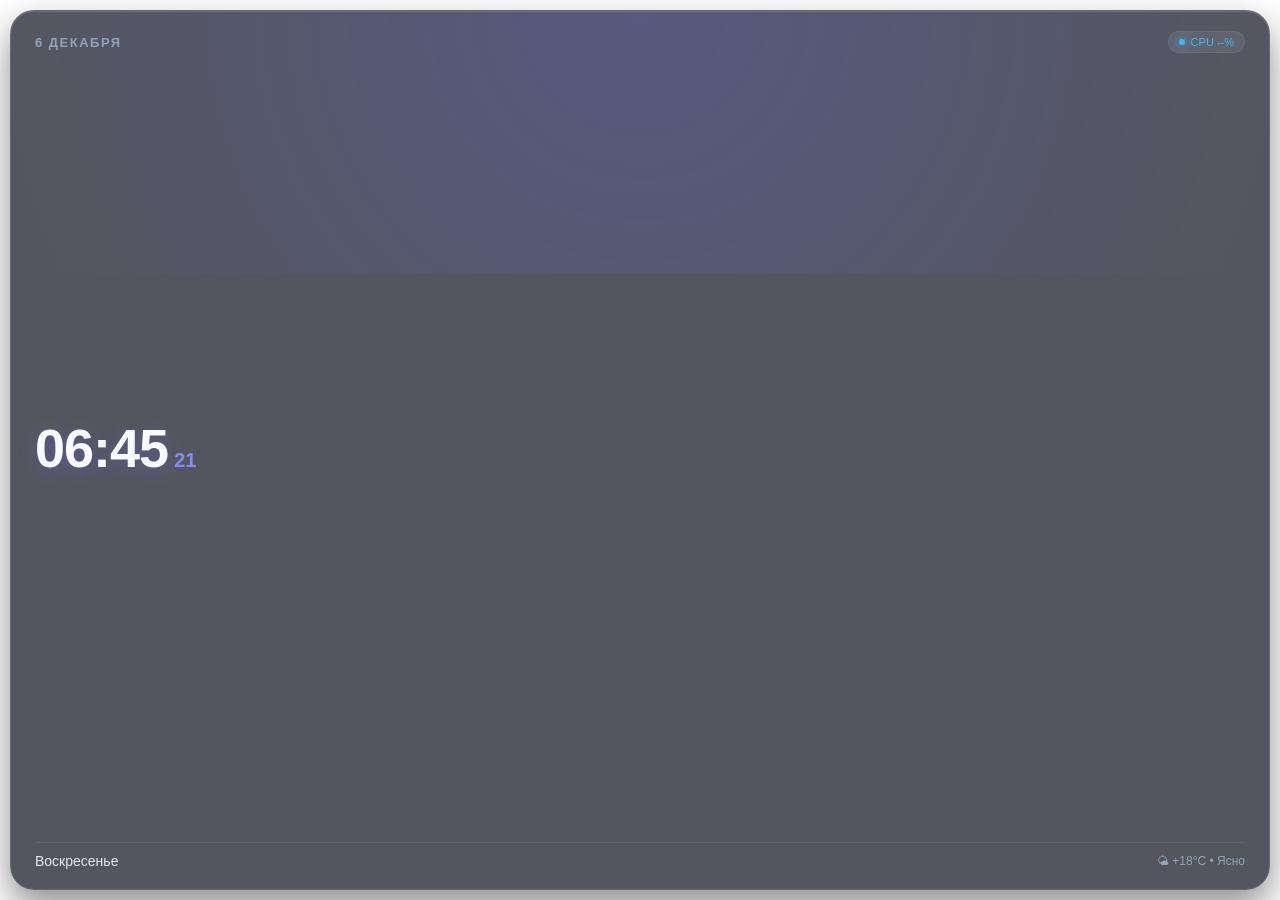
==== StarterWidgets/com.chatty.clock-glass/index.html @ 7f58de25 "feat: initial release of ChattyWidgets desktop engine, widget store, workshop, and 5 starter package" ====
<!DOCTYPE html>
<html lang="ru">
<head>
  <meta charset="UTF-8">
  <meta name="viewport" content="width=device-width, initial-scale=1.0">
  <title>Стеклянные Часы</title>
  <style>
    * {
      box-sizing: border-box;
      margin: 0;
      padding: 0;
      user-select: none;
      -webkit-user-select: none;
    }
    body {
      font-family: 'Segoe UI', -apple-system, BlinkMacSystemFont, Roboto, sans-serif;
      background: transparent;
      height: 100vh;
      display: flex;
      align-items: center;
      justify-content: center;
      padding: 10px;
      overflow: hidden;
    }
    .widget-card {
      width: 100%;
      height: 100%;
      background: rgba(18, 22, 34, 0.72);
      backdrop-filter: blur(20px);
      -webkit-backdrop-filter: blur(20px);
      border: 1px solid rgba(255, 255, 255, 0.12);
      border-radius: 24px;
      padding: 20px 24px;
      display: flex;
      flex-direction: column;
      justify-content: space-between;
      box-shadow: 0 16px 36px rgba(0, 0, 0, 0.45), inset 0 1px 0 rgba(255, 255, 255, 0.15);
      position: relative;
      overflow: hidden;
    }
    .widget-card::before {
      content: '';
      position: absolute;
      top: -30%;
      left: -20%;
      width: 140%;
      height: 60%;
      background: radial-gradient(circle, rgba(99, 102, 241, 0.22) 0%, transparent 70%);
      pointer-events: none;
    }
    .top-bar {
      display: flex;
      justify-content: space-between;
      align-items: center;
    }
    .date-label {
      font-size: 13px;
      font-weight: 600;
      text-transform: uppercase;
      letter-spacing: 1.5px;
      color: #94A3B8;
    }
    .system-pill {
      background: rgba(255, 255, 255, 0.08);
      border: 1px solid rgba(255, 255, 255, 0.06);
      padding: 4px 10px;
      border-radius: 20px;
      font-size: 11px;
      color: #38BDF8;
      display: flex;
      align-items: center;
      gap: 6px;
      font-weight: 500;
    }
    .system-dot {
      width: 6px;
      height: 6px;
      background: #38BDF8;
      border-radius: 50%;
      box-shadow: 0 0 8px #38BDF8;
    }
    .time-container {
      display: flex;
      align-items: baseline;
      gap: 6px;
      margin: 8px 0;
    }
    .time-digits {
      font-size: 54px;
      font-weight: 700;
      color: #F8FAFC;
      letter-spacing: -1px;
      text-shadow: 0 4px 16px rgba(99, 102, 241, 0.35);
      font-variant-numeric: tabular-nums;
    }
    .seconds-badge {
      font-size: 20px;
      font-weight: 600;
      color: #818CF8;
      font-variant-numeric: tabular-nums;
    }
    .bottom-bar {
      display: flex;
      justify-content: space-between;
      align-items: center;
      border-top: 1px solid rgba(255, 255, 255, 0.08);
      padding-top: 10px;
    }
    .day-name {
      font-size: 14px;
      font-weight: 500;
      color: #E2E8F0;
    }
    .weather-hint {
      font-size: 12px;
      color: #94A3B8;
      display: flex;
      align-items: center;
      gap: 5px;
    }
  </style>
</head>
<body>
  <div class="widget-card">
    <div class="top-bar">
      <div class="date-label" id="dateLabel">16 ОКТЯБРЯ</div>
      <div class="system-pill" id="systemPill">
        <span class="system-dot"></span>
        <span id="cpuPill">CPU --%</span>
      </div>
    </div>

    <div class="time-container">
      <span class="time-digits" id="timeDigits">00:00</span>
      <span class="seconds-badge" id="secondsBadge">00</span>
    </div>

    <div class="bottom-bar">
      <div class="day-name" id="dayName">Пятница</div>
      <div class="weather-hint" id="weatherHint">🌤 +18°C • Ясно</div>
    </div>
  </div>

  <script>
    const days = ['Воскресенье', 'Понедельник', 'Вторник', 'Среда', 'Четверг', 'Пятница', 'Суббота'];
    const months = ['ЯНВАРЯ', 'ФЕВРАЛЯ', 'МАРТА', 'АПРЕЛЯ', 'МАЯ', 'ИЮНЯ', 'ИЮЛЯ', 'АВГУСТА', 'СЕНТЯБРЯ', 'ОКТЯБРЯ', 'НОЯБРЯ', 'ДЕКАБРЯ'];

    function updateClock() {
      const now = new Date();
      const h = String(now.getHours()).padStart(2, '0');
      const m = String(now.getMinutes()).padStart(2, '0');
      const s = String(now.getSeconds()).padStart(2, '0');

      document.getElementById('timeDigits').textContent = `${h}:${m}`;
      document.getElementById('secondsBadge').textContent = s;

      document.getElementById('dayName').textContent = days[now.getDay()];
      document.getElementById('dateLabel').textContent = `${now.getDate()} ${months[now.getMonth()]}`;
    }

    function updateSystem() {
      if (window.chatty) {
        try {
          const cpu = Math.round(window.chatty.getCpu());
          document.getElementById('cpuPill').textContent = `CPU ${cpu}%`;
        } catch (e) {
          // ignore
        }
      }
    }

    updateClock();
    setInterval(updateClock, 1000);
    setInterval(updateSystem, 2000);
  </script>
</body>
</html>
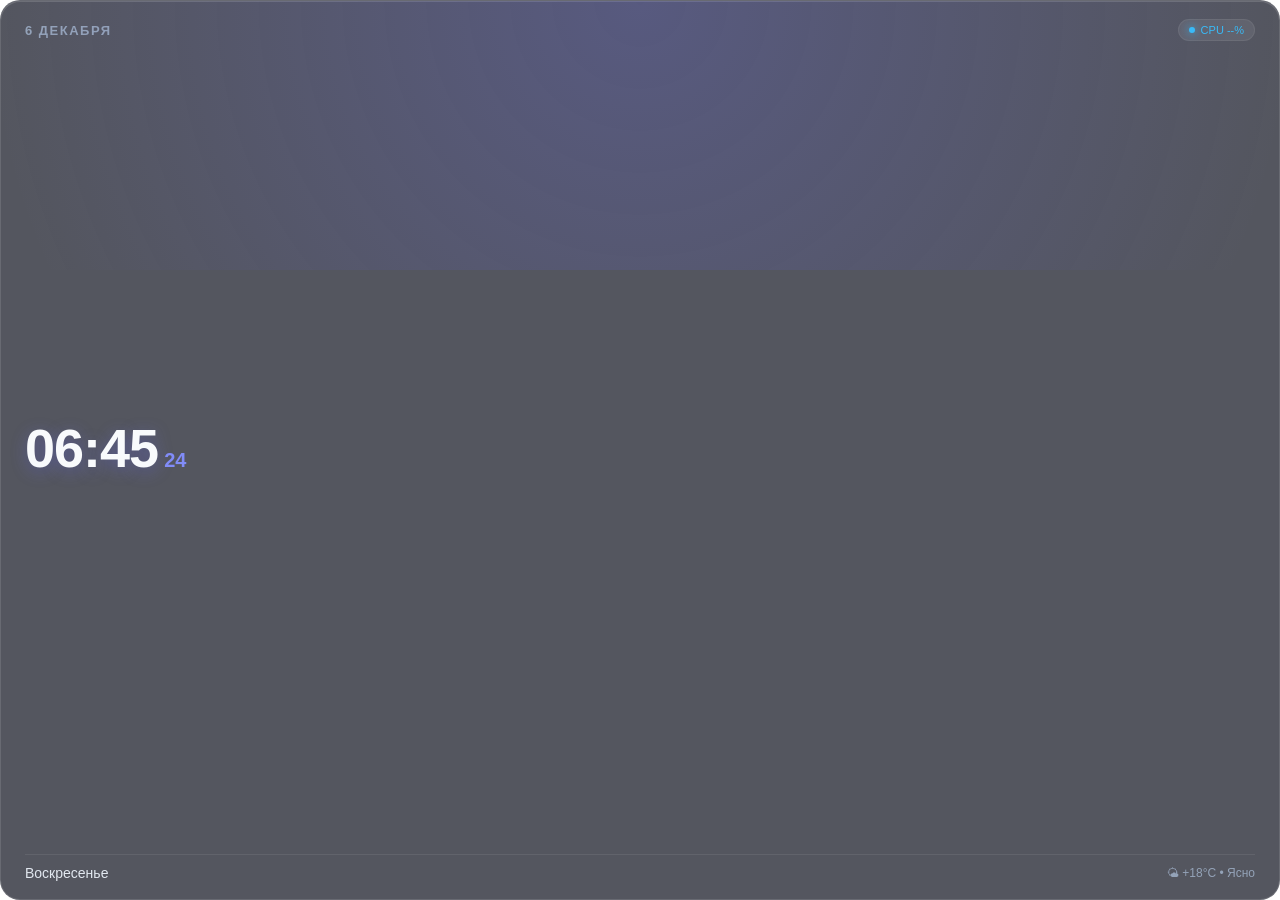
==== commit 7386d221: "fix: remove square shadow, nest blue anchor dot inside widget, enable web dragging and custom contex" ====
--- a/StarterWidgets/com.chatty.clock-glass/index.html
+++ b/StarterWidgets/com.chatty.clock-glass/index.html
@@ -15,11 +15,13 @@
     body {
       font-family: 'Segoe UI', -apple-system, BlinkMacSystemFont, Roboto, sans-serif;
       background: transparent;
+      width: 100vw;
       height: 100vh;
       display: flex;
-      align-items: center;
-      justify-content: center;
-      padding: 10px;
+      align-items: stretch;
+      justify-content: stretch;
+      padding: 0;
+      margin: 0;
       overflow: hidden;
     }
     .widget-card {
@@ -29,12 +31,12 @@
       backdrop-filter: blur(20px);
       -webkit-backdrop-filter: blur(20px);
       border: 1px solid rgba(255, 255, 255, 0.12);
-      border-radius: 24px;
-      padding: 20px 24px;
+      border-radius: 20px;
+      padding: 18px 24px;
       display: flex;
       flex-direction: column;
       justify-content: space-between;
-      box-shadow: 0 16px 36px rgba(0, 0, 0, 0.45), inset 0 1px 0 rgba(255, 255, 255, 0.15);
+      box-shadow: inset 0 1px 0 rgba(255, 255, 255, 0.15);
       position: relative;
       overflow: hidden;
     }
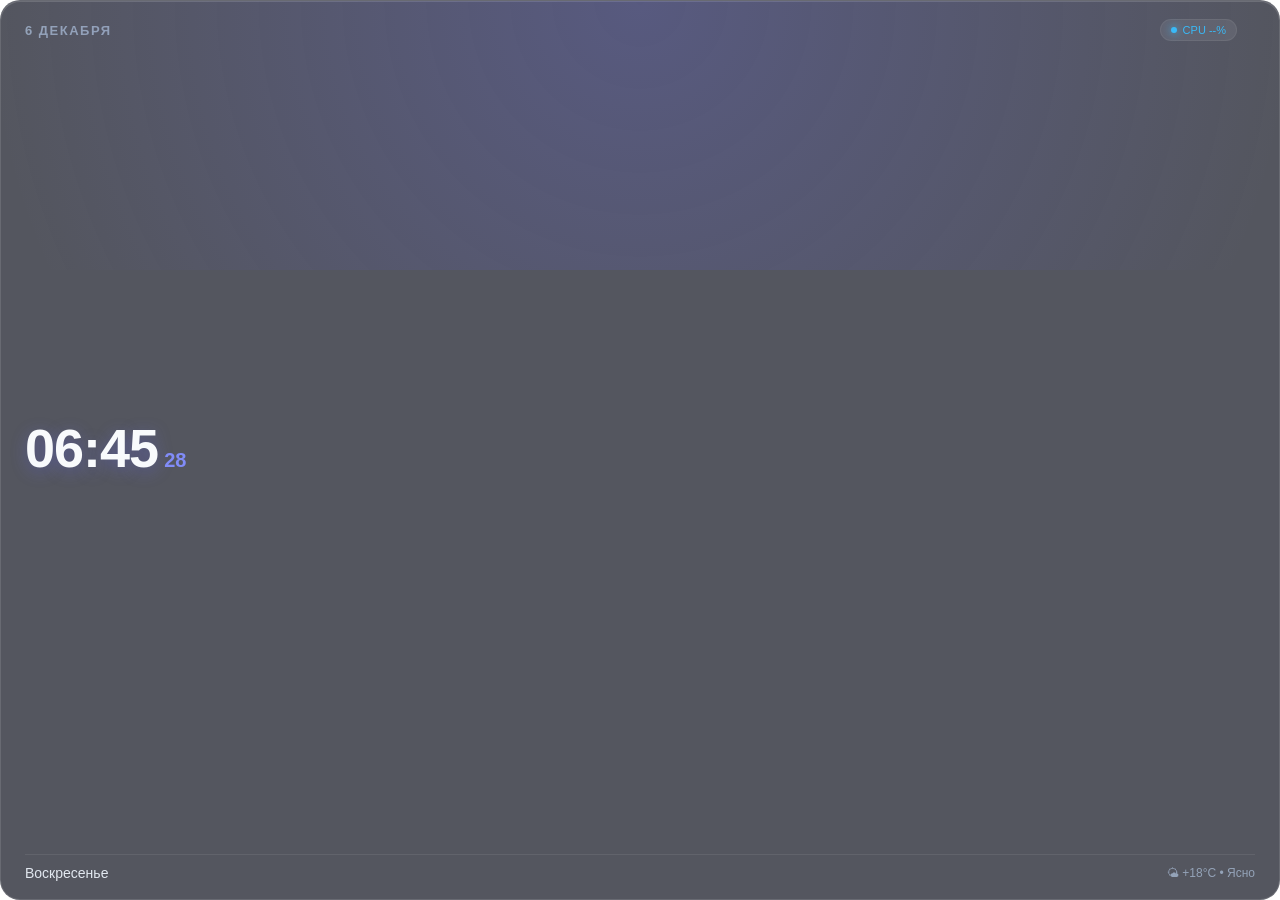
==== commit 28880323: "fix: resolve web widget interactivity, freeze deadlock, and inject visible control dot" ====
--- a/StarterWidgets/com.chatty.clock-glass/index.html
+++ b/StarterWidgets/com.chatty.clock-glass/index.html
@@ -54,6 +54,7 @@
       display: flex;
       justify-content: space-between;
       align-items: center;
+      padding-right: 18px;
     }
     .date-label {
       font-size: 13px;
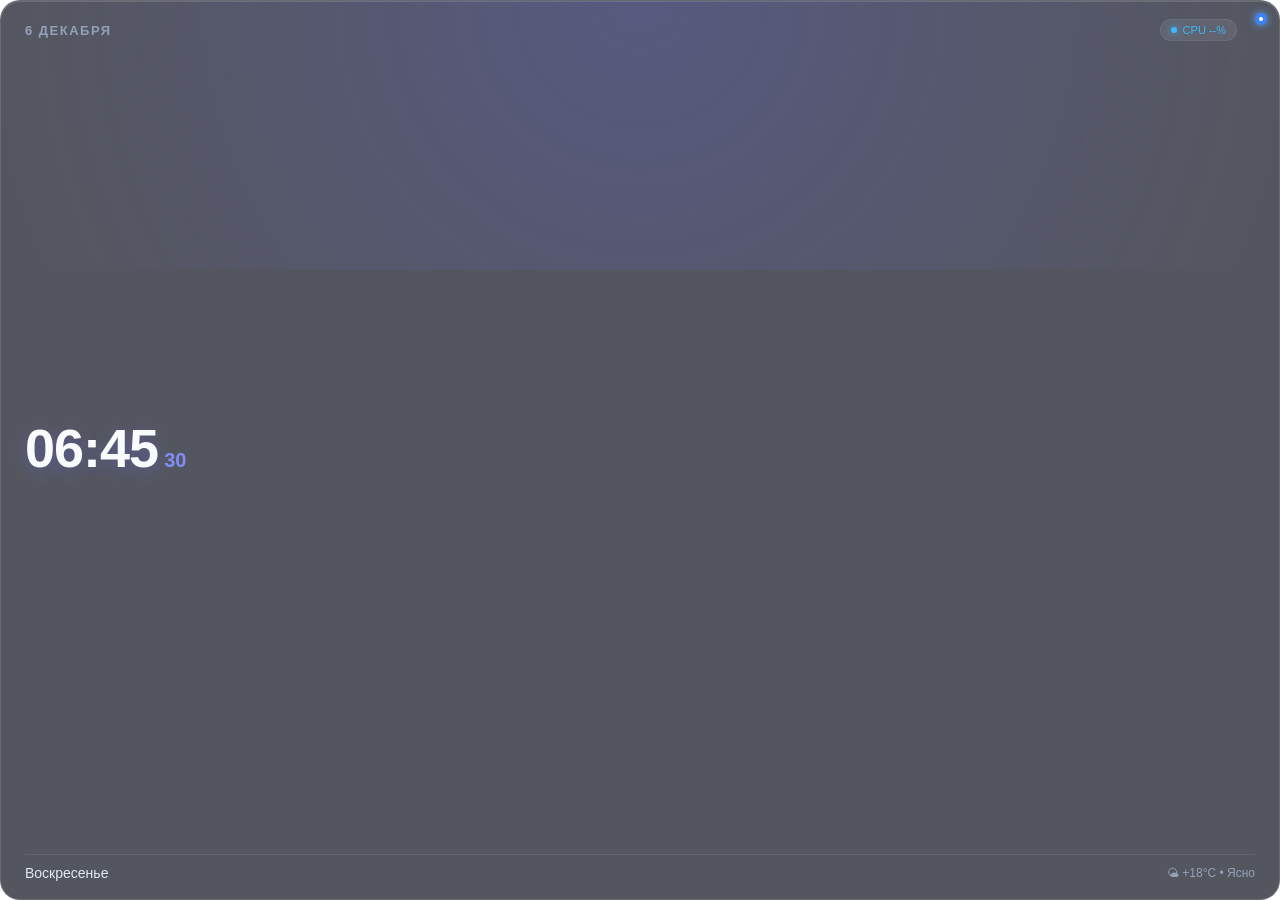
==== commit e172a0ac: "fix: resolve WebView2 mouse input blocking via DWM glass frame and static dot" ====
--- a/StarterWidgets/com.chatty.clock-glass/index.html
+++ b/StarterWidgets/com.chatty.clock-glass/index.html
@@ -121,10 +121,37 @@
       align-items: center;
       gap: 5px;
     }
+    .chatty-anchor-dot {
+      position: absolute;
+      top: 12px;
+      right: 12px;
+      width: 12px;
+      height: 12px;
+      background: #3B82F6;
+      border-radius: 50%;
+      box-shadow: 0 0 8px #60A5FA;
+      cursor: grab;
+      z-index: 99999;
+      transition: transform 0.15s ease;
+    }
+    .chatty-anchor-dot:hover {
+      transform: scale(1.25);
+    }
+    .chatty-anchor-dot::after {
+      content: '';
+      position: absolute;
+      top: 4px;
+      left: 4px;
+      width: 4px;
+      height: 4px;
+      background: #FFFFFF;
+      border-radius: 50%;
+    }
   </style>
 </head>
 <body>
   <div class="widget-card">
+    <div class="chatty-anchor-dot" title="ChattyWidgets: ЛКМ — переместить, ПКМ — меню"></div>
     <div class="top-bar">
       <div class="date-label" id="dateLabel">16 ОКТЯБРЯ</div>
       <div class="system-pill" id="systemPill">
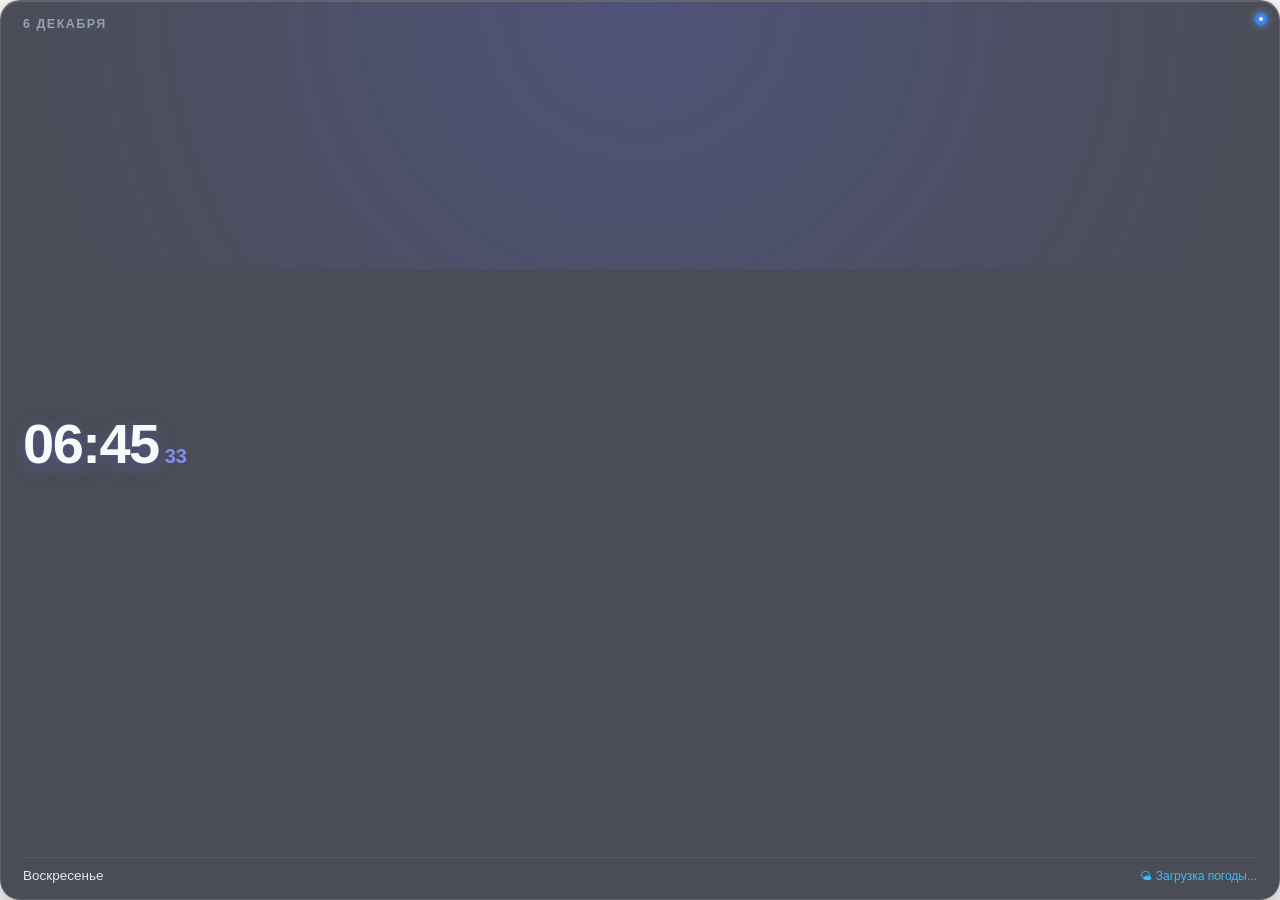
==== commit ee0dc8f8: "feat: real GSMTC media player, live weather, real-time crypto/rates, resize menu, lock position, cus" ====
--- a/StarterWidgets/com.chatty.clock-glass/index.html
+++ b/StarterWidgets/com.chatty.clock-glass/index.html
@@ -27,16 +27,16 @@
     .widget-card {
       width: 100%;
       height: 100%;
-      background: rgba(18, 22, 34, 0.72);
-      backdrop-filter: blur(20px);
-      -webkit-backdrop-filter: blur(20px);
+      background: rgba(18, 22, 34, 0.76);
+      backdrop-filter: blur(24px);
+      -webkit-backdrop-filter: blur(24px);
       border: 1px solid rgba(255, 255, 255, 0.12);
       border-radius: 20px;
-      padding: 18px 24px;
+      padding: 16px 22px;
       display: flex;
       flex-direction: column;
       justify-content: space-between;
-      box-shadow: inset 0 1px 0 rgba(255, 255, 255, 0.15);
+      box-shadow: inset 0 1px 0 rgba(255, 255, 255, 0.15), 0 8px 32px rgba(0, 0, 0, 0.35);
       position: relative;
       overflow: hidden;
     }
@@ -54,47 +54,29 @@
       display: flex;
       justify-content: space-between;
       align-items: center;
-      padding-right: 18px;
+      padding-right: 20px;
     }
     .date-label {
-      font-size: 13px;
+      font-size: 12.5px;
       font-weight: 600;
       text-transform: uppercase;
       letter-spacing: 1.5px;
       color: #94A3B8;
     }
-    .system-pill {
-      background: rgba(255, 255, 255, 0.08);
-      border: 1px solid rgba(255, 255, 255, 0.06);
-      padding: 4px 10px;
-      border-radius: 20px;
-      font-size: 11px;
-      color: #38BDF8;
-      display: flex;
-      align-items: center;
-      gap: 6px;
-      font-weight: 500;
-    }
-    .system-dot {
-      width: 6px;
-      height: 6px;
-      background: #38BDF8;
-      border-radius: 50%;
-      box-shadow: 0 0 8px #38BDF8;
-    }
     .time-container {
       display: flex;
       align-items: baseline;
       gap: 6px;
-      margin: 8px 0;
+      margin: 4px 0;
     }
     .time-digits {
-      font-size: 54px;
+      font-size: 56px;
       font-weight: 700;
       color: #F8FAFC;
-      letter-spacing: -1px;
+      letter-spacing: -1.5px;
       text-shadow: 0 4px 16px rgba(99, 102, 241, 0.35);
       font-variant-numeric: tabular-nums;
+      line-height: 1;
     }
     .seconds-badge {
       font-size: 20px;
@@ -110,16 +92,22 @@
       padding-top: 10px;
     }
     .day-name {
-      font-size: 14px;
+      font-size: 13.5px;
       font-weight: 500;
       color: #E2E8F0;
     }
     .weather-hint {
       font-size: 12px;
-      color: #94A3B8;
+      color: #38BDF8;
       display: flex;
       align-items: center;
-      gap: 5px;
+      gap: 6px;
+      font-weight: 500;
+      cursor: pointer;
+      transition: opacity 0.2s;
+    }
+    .weather-hint:hover {
+      opacity: 0.8;
     }
     .chatty-anchor-dot {
       position: absolute;
@@ -154,10 +142,6 @@
     <div class="chatty-anchor-dot" title="ChattyWidgets: ЛКМ — переместить, ПКМ — меню"></div>
     <div class="top-bar">
       <div class="date-label" id="dateLabel">16 ОКТЯБРЯ</div>
-      <div class="system-pill" id="systemPill">
-        <span class="system-dot"></span>
-        <span id="cpuPill">CPU --%</span>
-      </div>
     </div>
 
     <div class="time-container">
@@ -167,7 +151,7 @@
 
     <div class="bottom-bar">
       <div class="day-name" id="dayName">Пятница</div>
-      <div class="weather-hint" id="weatherHint">🌤 +18°C • Ясно</div>
+      <div class="weather-hint" id="weatherHint" title="Нажмите для обновления погоды" onclick="fetchWeather()">🌤 Загрузка погоды...</div>
     </div>
   </div>
 
@@ -188,20 +172,98 @@
       document.getElementById('dateLabel').textContent = `${now.getDate()} ${months[now.getMonth()]}`;
     }
 
-    function updateSystem() {
-      if (window.chatty) {
+    const weatherCodes = {
+      0: { text: 'Ясно', icon: '☀️' },
+      1: { text: 'Преимущественно ясно', icon: '🌤' },
+      2: { text: 'Переменная облачность', icon: '⛅' },
+      3: { text: 'Пасмурно', icon: '☁️' },
+      45: { text: 'Туман', icon: '🌫' },
+      48: { text: 'Инейный туман', icon: '🌫' },
+      51: { text: 'Легкая морось', icon: '🌦' },
+      53: { text: 'Морось', icon: '🌦' },
+      55: { text: 'Сильная морось', icon: '🌦' },
+      61: { text: 'Небольшой дождь', icon: '🌧' },
+      63: { text: 'Дождь', icon: '🌧' },
+      65: { text: 'Сильный дождь', icon: '🌧' },
+      71: { text: 'Небольшой снег', icon: '🌨' },
+      73: { text: 'Снегопад', icon: '🌨' },
+      75: { text: 'Сильный снегопад', icon: '❄️' },
+      77: { text: 'Снежные зерна', icon: '❄️' },
+      80: { text: 'Кратковременный дождь', icon: '🌧' },
+      81: { text: 'Ливень', icon: '🌧' },
+      82: { text: 'Сильный ливень', icon: '⛈' },
+      85: { text: 'Снегопад', icon: '🌨' },
+      86: { text: 'Метель', icon: '❄️' },
+      95: { text: 'Гроза', icon: '⛈' },
+      96: { text: 'Гроза с градом', icon: '⛈' },
+      99: { text: 'Сильная гроза', icon: '⛈' }
+    };
+
+    async function fetchWeather() {
+      const hint = document.getElementById('weatherHint');
+      try {
+        // Use Open-Meteo with fallback coordinates (Moscow / User region)
+        let lat = 55.7558;
+        let lon = 37.6173;
+
+        // Try getting coarse coordinates from geojs if available
         try {
-          const cpu = Math.round(window.chatty.getCpu());
-          document.getElementById('cpuPill').textContent = `CPU ${cpu}%`;
-        } catch (e) {
-          // ignore
+          const geoRes = await fetch('https://get.geojs.io/v1/ip/geo.json');
+          if (geoRes.ok) {
+            const geo = await geoRes.json();
+            if (geo.latitude && geo.longitude) {
+              lat = parseFloat(geo.latitude);
+              lon = parseFloat(geo.longitude);
+            }
+          }
+        } catch(e) {}
+
+        const url = `https://api.open-meteo.com/v1/forecast?latitude=${lat}&longitude=${lon}&current=temperature_2m,weather_code`;
+        const res = await fetch(url);
+        if (res.ok) {
+          const data = await res.json();
+          const current = data.current;
+          if (current) {
+            const temp = Math.round(current.temperature_2m);
+            const tempStr = (temp > 0 ? '+' : '') + temp + '°C';
+            const code = current.weather_code;
+            const wInfo = weatherCodes[code] || { text: 'Облачно', icon: '🌤' };
+
+            const text = `${wInfo.icon} ${tempStr} • ${wInfo.text}`;
+            hint.textContent = text;
+
+            if (window.chatty) {
+              window.chatty.storageSet('cached_weather', text);
+            }
+          }
+        }
+      } catch (err) {
+        if (window.chatty) {
+          const cached = window.chatty.storageGet('cached_weather', '');
+          if (cached) hint.textContent = cached;
         }
       }
     }
 
+    // Developer Custom Menu Handling
+    window.onChattyMenu = function(id) {
+      if (id === 'refresh-weather') {
+        fetchWeather();
+      }
+    };
+
     updateClock();
     setInterval(updateClock, 1000);
-    setInterval(updateSystem, 2000);
+
+    // Initial weather load and cached recovery
+    if (window.chatty) {
+      const cached = window.chatty.storageGet('cached_weather', '');
+      if (cached) {
+        document.getElementById('weatherHint').textContent = cached;
+      }
+    }
+    fetchWeather();
+    setInterval(fetchWeather, 15 * 60 * 1000); // Every 15 minutes
   </script>
 </body>
 </html>
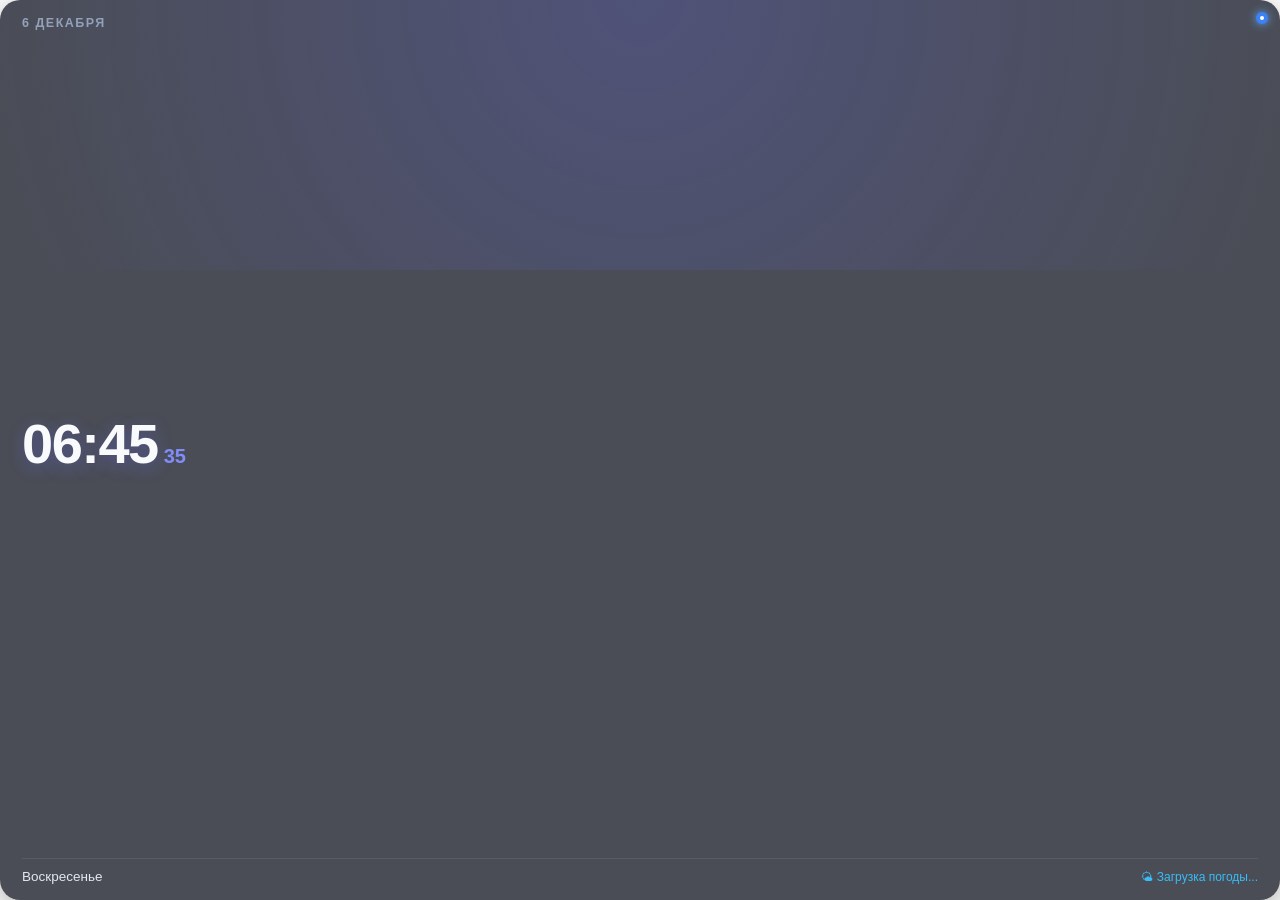
==== commit 2fe5e1ad: "fix: restore widgets visual design natively and fix right-screen movement boundary" ====
--- a/StarterWidgets/com.chatty.clock-glass/index.html
+++ b/StarterWidgets/com.chatty.clock-glass/index.html
@@ -30,13 +30,13 @@
       background: rgba(18, 22, 34, 0.76);
       backdrop-filter: blur(24px);
       -webkit-backdrop-filter: blur(24px);
-      border: 1px solid rgba(255, 255, 255, 0.12);
+      border: none;
       border-radius: 20px;
       padding: 16px 22px;
       display: flex;
       flex-direction: column;
       justify-content: space-between;
-      box-shadow: inset 0 1px 0 rgba(255, 255, 255, 0.15), 0 8px 32px rgba(0, 0, 0, 0.35);
+      box-shadow: 0 8px 32px rgba(0, 0, 0, 0.35);
       position: relative;
       overflow: hidden;
     }
